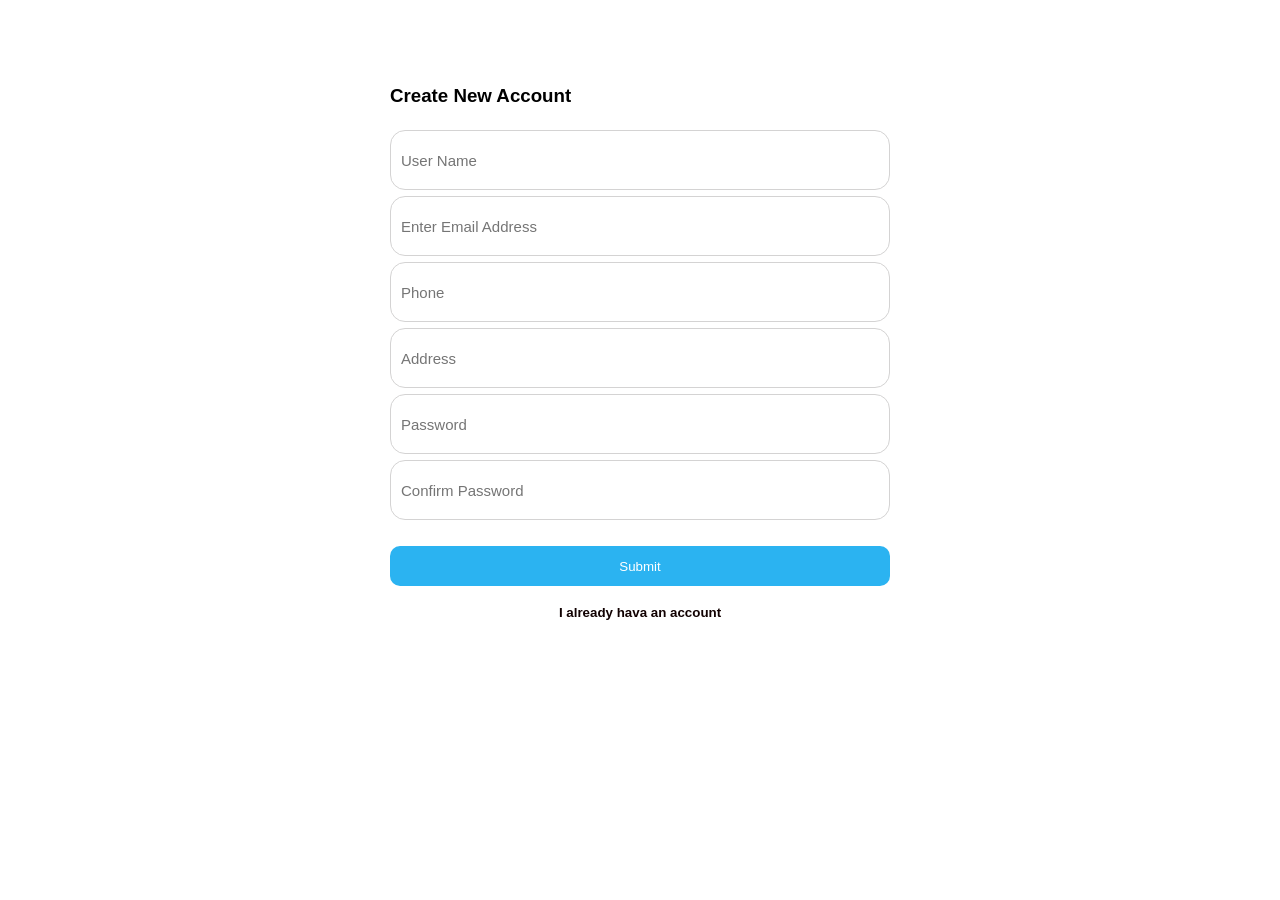
==== register.html @ 5399c22a "Add files via upload" ====
<!DOCTYPE html>
<html lang="en">
<head>
    <meta charset="UTF-8">
    <meta name="viewport" content="width=device-width, initial-scale=1.0">
    <title>Login</title>
    <link rel="stylesheet" href="https://cdnjs.cloudflare.com/ajax/libs/font-awesome/6.7.2/css/all.min.css">
 <style>
    *{
        margin: 0px;
        padding: 0px;
        box-sizing: border-box;
    }
    body{
        font-family: Arial, Helvetica, sans-serif;

        display: flex;
        justify-content: center;
        align-items: center;
        min-height: 80vh;
    }
    section{
        display: flex;
        flex-direction: column;
        width: 500px;
       
        gap: 20px;
        justify-content: center;
    }
    a{
       
        width: 100%;
        border: 1px solid rgb(43, 179, 241);
        height: 40px;
        display: flex;
        justify-content: center;
        align-items: center;
        border-radius: 10px;
        text-decoration: none;
        color: rgb(43, 179, 241);
        font-weight: bold;
    }
    a:hover{
        background-color: rgb(238, 237, 237);
    }
    
    .input-group input{
        width: 100%;
        height: 60px;
        border: none;
        outline: none;
        padding: 0px 10px;
        margin: 3px 0px;
        border-radius: 15px;
        border: 1px solid rgb(212, 211, 211);
        font-size: 15px;
        
    }
    .input-group input:focus{
        border: 1px solid black;
    }
    .btn-group button{
        width: 100%;
         height: 40px;
        border: none;
        outline: none;
        padding: 0px 5px;
        margin: 3px 0px;
    }
     .btn-group .login-btn{
        background-color: rgb(43, 179, 241);
        color: white;
        border-radius: 10px;
     }
     .btn-group .forgot-btn{
       
         color:rgb(17, 1, 1);
        border-radius: 10px;
        background-color: white;
        font-weight: bold;
       
        

     } 
     .btn-group .forgot-btn:hover{
        background-color: rgb(240, 238, 238);
     }
     .fa-facebook{
        color: rgb(61, 122, 236);
     }
        .fa-github{
        color: rgb(8, 9, 10);
     }
        .fa-instagram{
        color: rgb(218, 9, 190);
     }
     .or{
        display: flex;
        justify-content: center;
        align-items: center;
     }
     .social-icons{
        display: flex;
        justify-content: center;
     }
     .social-icons .icons{
        font-size: 40px;
        margin: 0px 20px;

     }
     @media screen and (max-width:576px){
        body{
            min-height: 100vh;
        }
        section{
            width: 400px;
        }
     }
     

     

 
 </style>
</head>
<body>
    <section>
        <h3>Create New Account</h3>
        <div class="input-group">
            <input type="text" placeholder="User Name" required>
            <input type="email" placeholder="Enter Email Address" required>
            <input type="text" name="" id="" placeholder="Phone" required>
           <input type="text" placeholder="Address">
           <input type="password" placeholder="Password">
           <input type="password" placeholder="Confirm Password">

           
        </div>
        <div class="btn-group">
            <button class="login-btn">Submit</button>
            <button class="forgot-btn" id="forgot-btn">I already hava an account</button>
        </div>
        

    </section>
   

  

     <script src="script.js"></script>       
</body>
</html>
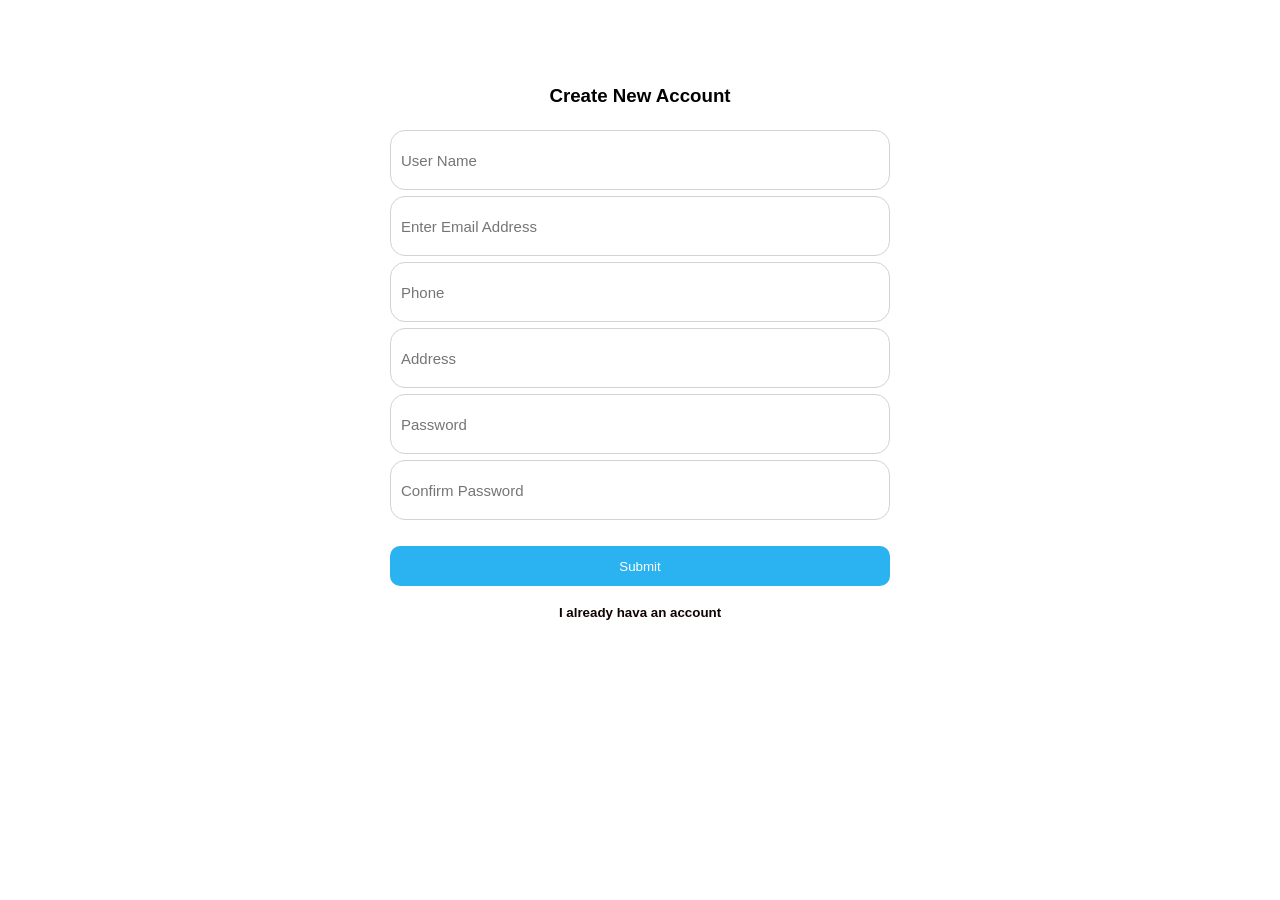
==== commit 9493e6b1: "Update register.html" ====
--- a/register.html
+++ b/register.html
@@ -3,7 +3,7 @@
 <head>
     <meta charset="UTF-8">
     <meta name="viewport" content="width=device-width, initial-scale=1.0">
-    <title>Login</title>
+    <title>Register Page</title>
     <link rel="stylesheet" href="https://cdnjs.cloudflare.com/ajax/libs/font-awesome/6.7.2/css/all.min.css">
  <style>
     *{
@@ -108,12 +108,16 @@
         margin: 0px 20px;
 
      }
+     h3{
+         display:flex;
+         justify-content:center;
+     }
      @media screen and (max-width:576px){
         body{
             min-height: 100vh;
         }
         section{
-            width: 400px;
+            width: 350px;
         }
      }
      
@@ -149,4 +153,4 @@
 
      <script src="script.js"></script>       
 </body>
-</html>+</html>
